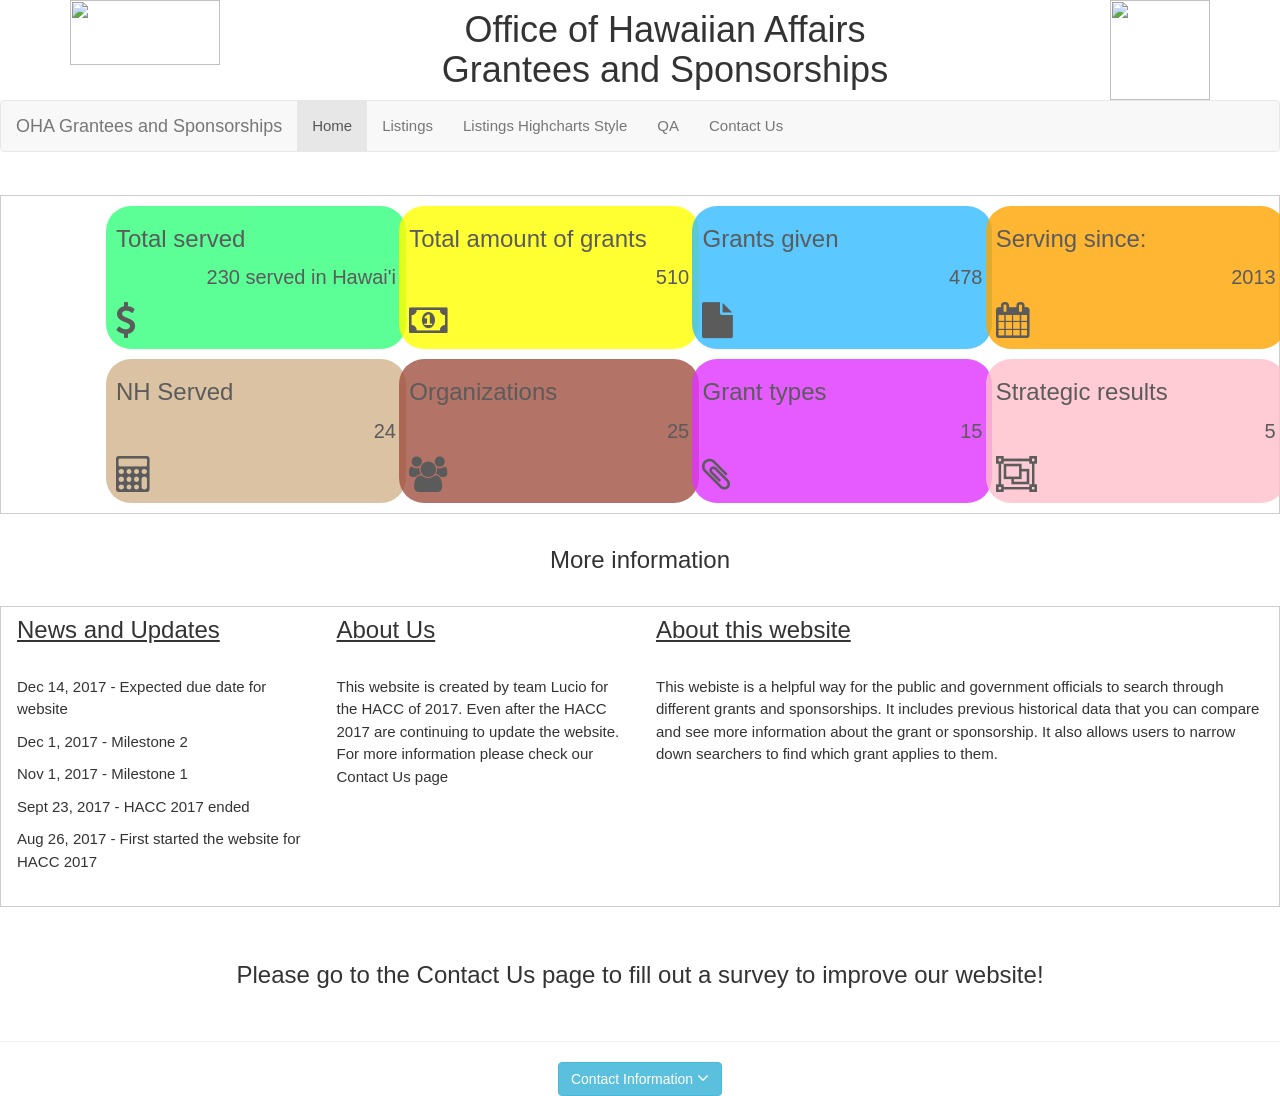
==== src/templates/index.html @ 41ac235f "Small changes to templates" ====
<!DOCTYPE html>
<html lang="en">
<head>
  <meta charset="utf-8">
  <meta http-equiv="X-UA-Compatible" content="IE=edge">
  <meta name="viewport" content="width=device-width, initial-scale=1">
  <meta name="description" content="">
  <meta name="author" content="">
  <!--link rel="shortcut icon" href="../../assets/ico/favicon.ico"-->

  <title>Office of Hawaiian Affairs Grantees and Sponsorships</title>

  <!-- Bootstrap core CSS -->
  <link rel="stylesheet" href="//netdna.bootstrapcdn.com/bootstrap/3.1.0/css/bootstrap.min.css">
  <meta name="viewport" content="width=device-width, initial-scale=1">
  <link rel="stylesheet" href="https://www.w3schools.com/w3css/4/w3.css">
  <link rel="stylesheet" href="https://cdnjs.cloudflare.com/ajax/libs/font-awesome/4.7.0/css/font-awesome.min.css">
  <!-- Custom styles for this template -->
  <link href="static/css/styles.css" rel="stylesheet">
  <!-- Angular scripts -->
  <script src="static/bower_components/jquery/dist/jquery.js"></script>
  <script src="static/bower_components/bootstrap.min.js"></script>
  <script src="static/bower_components/angular/angular.js"></script>
  <script src="static/bower_components/satellizer.min.js"></script>
  <script src="static/bower_components/angular-modal-service/dst/angular-modal-service.js"></script>
  <script src="static/bower_components/angular-sanitize.js"></script>
  <script src="static/bower_components/bootstrap-datepicker.js"></script>
  <link href="static/bower_components/datepicker.css" rel="stylesheet">
  <script src="static/bower_components/slick-carousel/slick/slick.js"></script>
  <script src="static/bower_components/angular-slick-carousel/dist/angular-slick.min.js"></script>
  <script src="static/bower_components/angular-ui-router/release/angular-ui-router.js"></script>
  <script src="static/bower_components/angularUtils-pagination/dirPagination.js"></script>
  <script src="static/bower_components/angular-animate/angular-animate.min.js"></script>
  <script src="static/bower_components/ui-bootstrap-tpls-1.3.2.min.js"></script>
  <script src="https://ajax.googleapis.com/ajax/libs/angularjs/1.6.4/angular.min.js%22%3E"></script>

</head>

<body>
  <div class="row">
    <div class="container">

      <div id="OHAimg">
        <img src="static/images/OHA.jpg" width="150" height="65" style="float: left;" />
      </div>

      <div id="HawaiiLogoimg">
        <img src="static/images/HawaiiLogo.jpg" width="100" height="100" style="float: right;" />
      </div>

      <div class ="large-title" style="text-align:center">
        <h1>
          Office of Hawaiian Affairs
          <br>
          Grantees and Sponsorships
        </h1>
      </div>
    </div>
  </div>

  <div class="navbar navbar-default" role="navigation">
    <div class="container-fluid">
      <div class="navbar-header">
        <button type="button" class="navbar-toggle" data-toggle="collapse" data-target=".navbar-collapse">
          <span class="sr-only">Toggle navigation</span>
          <span class="icon-bar"></span>
          <span class="icon-bar"></span>
          <span class="icon-bar"></span>
        </button>
        <a class="navbar-brand">OHA Grantees and Sponsorships</a>
      </div>
      <div class="collapse navbar-collapse">
        <ul class="nav navbar-nav">
          <li class="active"><a href="#">Home</a></li>
          <li><a href="listings">Listings</a></li>
          <li><a href="listingsHS">Listings Highcharts Style</a></li>
          <li><a href="qa">QA</a></li>
          <li><a href="contactus">Contact Us</a></li>
        </ul>
      </div><!--/.nav-collapse -->
    </div>
  </div>

  <br />
  <div class="w3-row w3-border" style="padding: 5px; padding-left: 100px;">
    <div class="w3-container w3-quarter" style="padding: 5px; filter: alpha(opacity=80); opacity: 0.80;">
      <div class="card card-inverse" style="background-color: #33FF7D; border-color: green; width: 20rem; padding: 10px; border-radius: 25px;">
        <div class="card-block">
          <h3 class="card-title">Total served</h3>
          <p class="card-text" style="text-align:right; font-size:20px">230 served in Hawai'i</p>
          <i class="fa fa-dollar" style="font-size:36px"></i>
        </div>
      </div>
    </div>
    <div class="w3-container w3-quarter" style="padding: 5px; filter: alpha(opacity=80); opacity: 0.80;">
      <div class="card card-inverse" style="background-color: yellow; border-color: yellow; width: 20rem; padding: 10px; border-radius: 25px;">
        <div class="card-block">
          <h3 class="card-title">Total amount of grants</h3>
          <p class="card-text" style="text-align:right; font-size:20px">510</p>
          <i class="fa fa-money" style="font-size:36px"></i>
        </div>
      </div>
    </div>
    <div class="w3-container w3-quarter" style="padding: 5px; filter: alpha(opacity=80); opacity: 0.80;">
      <div class="card card-inverse" style="background-color: #33BBFF; border-color: blue; width: 20rem; padding: 10px; border-radius: 25px;">
        <div class="card-block">
          <h3 class="card-title">Grants given</h3>
          <p class="card-text" style="text-align:right; font-size:20px">478</p>
          <i class="fa fa-file" style="font-size:36px"></i>
        </div>
      </div>
    </div>
    <div class="w3-container w3-quarter" style="padding: 5px; filter: alpha(opacity=80); opacity: 0.80;">
      <div class="card card-inverse" style="background-color: orange; border-color: orange; width: 20rem; padding: 10px; border-radius: 25px;">
        <div class="card-block">
          <h3 class="card-title">Serving since: </h3>
          <p class="card-text" style="text-align:right; font-size:20px">2013</p>
          <i class="fa fa-calendar" style="font-size:36px"></i>
        </div>
      </div>
    </div>
    <div class="w3-container w3-quarter" style="padding: 5px; filter: alpha(opacity=80); opacity: 0.80;">
      <div class="card card-inverse" style="background-color: tan; border-color: tan; width: 20rem; padding: 10px; border-radius: 25px;">
        <div class="card-block">
          <h3 class="card-title">NH Served</h3>
          <p class="card-text" style="text-align:right; font-size:20px">24</p>
          <i class="fa fa-calculator" style="font-size:36px"></i>
        </div>
      </div>
    </div>
    <div class="w3-container w3-quarter" style="padding: 5px; filter: alpha(opacity=80); opacity: 0.80;">
      <div class="card card-inverse" style="background-color: #A15141; border-color: brown; width: 20rem; padding: 10px; border-radius: 25px;">
        <div class="card-block">
          <h3 class="card-title">Organizations</h3>
          <p class="card-text" style="text-align:right; font-size:20px">25</p>
          <i class="fa fa-group" style="font-size:36px"></i>
        </div>
      </div>
    </div>
    <div class="w3-container w3-quarter" style="padding: 5px; filter: alpha(opacity=80); opacity: 0.80;">
      <div class="card card-inverse" style="background-color: #E033FF; border-color: purple; width: 20rem; padding: 10px; border-radius: 25px;">
        <div class="card-block">
          <h3 class="card-title">Grant types</h3>
          <p class="card-text" style="text-align:right; font-size:20px">15</p>
          <i class="fa fa-paperclip" style="font-size:36px"></i>
        </div>
      </div>
    </div>
    <div class="w3-container w3-quarter" style="padding: 5px; filter: alpha(opacity=80); opacity: 0.80;">
      <div class="card card-inverse" style="background-color: pink; border-color: pink; width: 20rem; padding: 10px; border-radius: 25px;">
        <div class="card-block">
          <h3 class="card-title">Strategic results</h3>
          <p class="card-text" style="text-align:right; font-size:20px">5</p>
          <i class="fa fa-object-group" style="font-size:36px"></i>
        </div>
      </div>
    </div>
  </div>

  <div class="w3-container" style="text-align:center">
    <br />
    <h3>More information</h3>
  </div>
  <br />
  <div class="w3-row w3-border">
    <div class="w3-container w3-quarter">
      <h3><u>News and Updates</u></h3>
      <br />
      <p>Dec 14, 2017 - Expected due date for website</p>
      <p>Dec 1, 2017 - Milestone 2</p>
      <p>Nov 1, 2017 - Milestone 1</p>
      <p>Sept 23, 2017 - HACC 2017 ended</p>
      <p>Aug 26, 2017 - First started the website for HACC 2017</p>
      <br />
    </div>
    <div class="w3-container w3-quarter">
      <h3><u>About Us</u></h3>
      <br />
      <p>
        This website is created by team Lucio for the HACC of 2017. Even after the HACC 2017 are continuing to update the website.
        For more information please check our <a href="https://oha-grant-listings.herokuapp.com/contactus">Contact Us page</a>
      </p>
    </div>
    <div class="w3-container w3-half">
      <h3><u>About this website</u></h3>
      <br />
      <p>
        This webiste is a helpful way for the public and government officials to
        search through different grants and sponsorships. It includes previous
        historical data that you can compare and see more information about the
        grant or sponsorship. It also allows users to narrow down searchers to find
        which grant applies to them.
      </p>
    </div>
  </div>

</br>
<br />
<div style="text-align:center">
  <h3>Please go to the <a href="http://127.0.0.1:5000/contactus">Contact Us</a>
    page to fill out a survey to improve our website!</h3>
  </div>
</br>

<footer>
  <div style="text-align:center" class="footer">
    <hr>
    <button type="button" class="btn btn-info" data-toggle="collapse" data-target="#demo">Contact Information <i class="fa fa-angle-down" style="font-size:18px"></i></button>
    <div id="demo" class="collapse">
      <br />
      <p><a href="https://github.com/ohagrantwebsite/ohagrantwebsite">Team Lucio</a></p>
      <p>Department of Information and Computer Sciences</p>
      <p>University of Hawaii</p>
      <p>Honolulu, HI 96822</p>
    </div>
  </div>
</footer>

<!-- Bootstrap core JavaScript
================================================== -->
<!-- Placed at the end of the document so the pages load faster -->
<script src="https://code.jquery.com/jquery-1.11.0.min.js"></script>
<script src="//netdna.bootstrapcdn.com/bootstrap/3.1.0/js/bootstrap.min.js"></script>
<script src="http://code.jquery.com/jquery-migrate-1.2.1.min.js"></script>
<script src="static/bower_components/slick-carousel/slick/slick.min.js"></script>
<!--
<script src="https://ajax.googleapis.com/ajax/libs/angularjs/1.2.10/angular.min.js"></script>
<script src="static/js/angularapp.js"></script>
-->
</div>
<script type="text/javascript">
$(document).ready(function(){
  $('.your-class').slick({
    arrows: true,
    dots: true,
    autoplay: true
  });
});
</script>

</body>

</html>
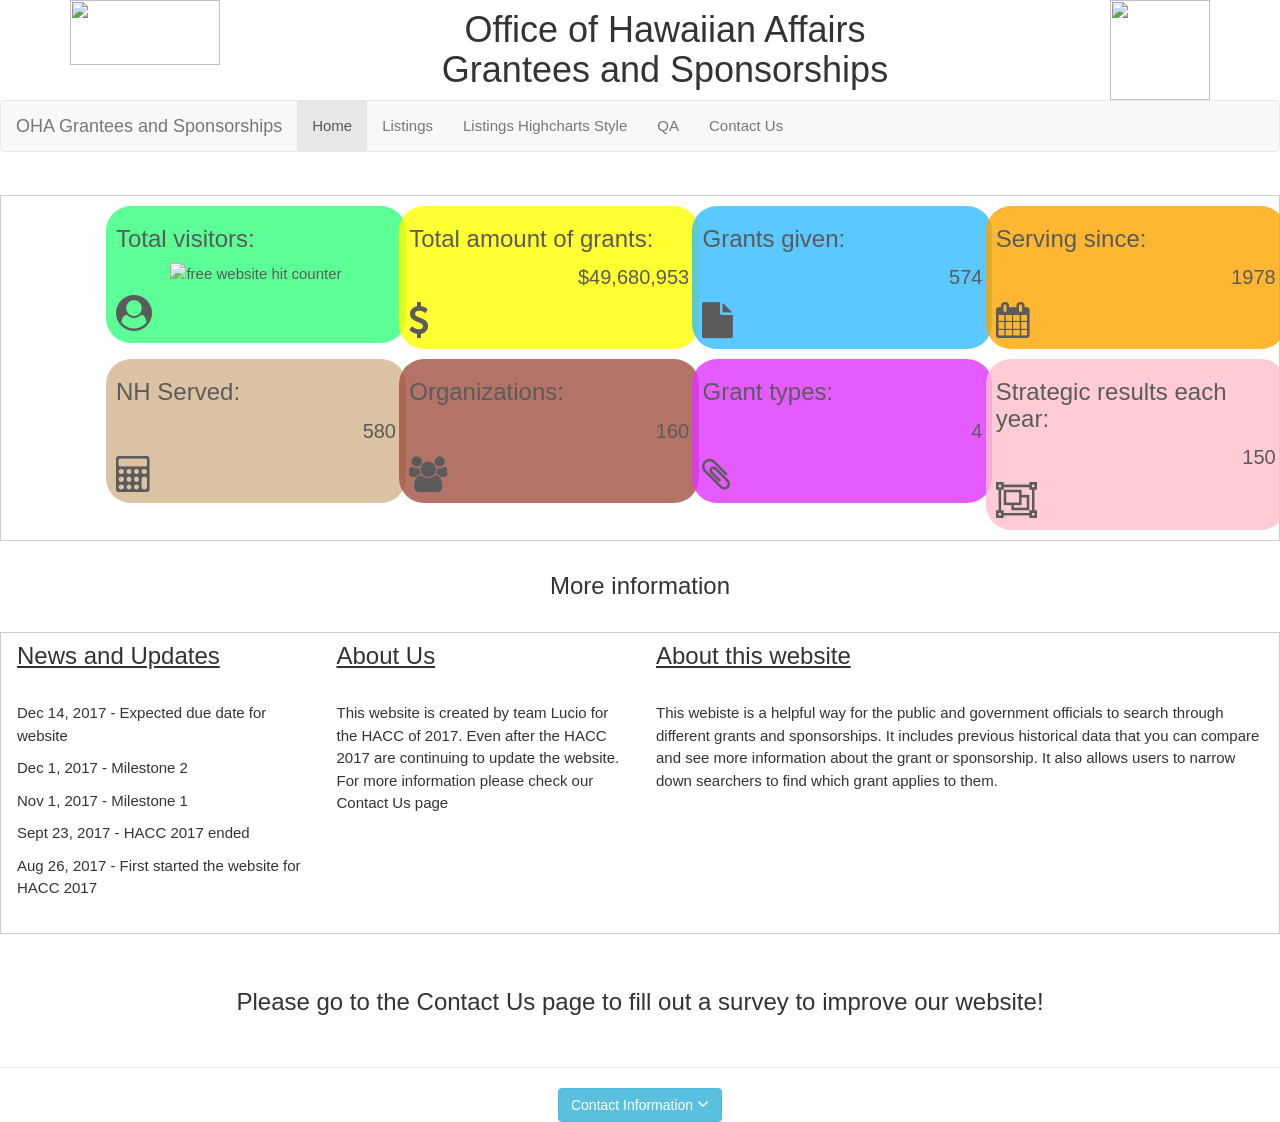
==== commit dfab2a87: "made cards dynamic" ====
--- a/src/templates/index.html
+++ b/src/templates/index.html
@@ -86,26 +86,27 @@
     <div class="w3-container w3-quarter" style="padding: 5px; filter: alpha(opacity=80); opacity: 0.80;">
       <div class="card card-inverse" style="background-color: #33FF7D; border-color: green; width: 20rem; padding: 10px; border-radius: 25px;">
         <div class="card-block">
-          <h3 class="card-title">Total served</h3>
-          <p class="card-text" style="text-align:right; font-size:20px">230 served in Hawai'i</p>
+          <h3 class="card-title">Total visitors:</h3>
+          <p class="card-text" style="text-align:right; font-size:20px"><div align='center'><a href='http://www.free-website-hit-counter.com'>
+            <img src='http://www.free-website-hit-counter.com/c.php?d=4&id=108141&s=1' border='0' title='free website hit counter'></a><br / ></div></p>
+          <i class="fa fa-user-circle" style="font-size:36px"></i>
+        </div>
+      </div>
+    </div>
+    <div class="w3-container w3-quarter" style="padding: 5px; filter: alpha(opacity=80); opacity: 0.80;">
+      <div class="card card-inverse" style="background-color: yellow; border-color: yellow; width: 20rem; padding: 10px; border-radius: 25px;">
+        <div class="card-block">
+          <h3 class="card-title">Total amount of grants:</h3>
+          <p class="card-text" style="text-align:right; font-size:20px">$49,680,953</p>
           <i class="fa fa-dollar" style="font-size:36px"></i>
         </div>
       </div>
     </div>
     <div class="w3-container w3-quarter" style="padding: 5px; filter: alpha(opacity=80); opacity: 0.80;">
-      <div class="card card-inverse" style="background-color: yellow; border-color: yellow; width: 20rem; padding: 10px; border-radius: 25px;">
-        <div class="card-block">
-          <h3 class="card-title">Total amount of grants</h3>
-          <p class="card-text" style="text-align:right; font-size:20px">510</p>
-          <i class="fa fa-money" style="font-size:36px"></i>
-        </div>
-      </div>
-    </div>
-    <div class="w3-container w3-quarter" style="padding: 5px; filter: alpha(opacity=80); opacity: 0.80;">
       <div class="card card-inverse" style="background-color: #33BBFF; border-color: blue; width: 20rem; padding: 10px; border-radius: 25px;">
         <div class="card-block">
-          <h3 class="card-title">Grants given</h3>
-          <p class="card-text" style="text-align:right; font-size:20px">478</p>
+          <h3 class="card-title">Grants given:</h3>
+          <p class="card-text" style="text-align:right; font-size:20px">574</p>
           <i class="fa fa-file" style="font-size:36px"></i>
         </div>
       </div>
@@ -113,8 +114,8 @@
     <div class="w3-container w3-quarter" style="padding: 5px; filter: alpha(opacity=80); opacity: 0.80;">
       <div class="card card-inverse" style="background-color: orange; border-color: orange; width: 20rem; padding: 10px; border-radius: 25px;">
         <div class="card-block">
-          <h3 class="card-title">Serving since: </h3>
-          <p class="card-text" style="text-align:right; font-size:20px">2013</p>
+          <h3 class="card-title">Serving since:</h3>
+          <p class="card-text" style="text-align:right; font-size:20px">1978</p>
           <i class="fa fa-calendar" style="font-size:36px"></i>
         </div>
       </div>
@@ -122,8 +123,8 @@
     <div class="w3-container w3-quarter" style="padding: 5px; filter: alpha(opacity=80); opacity: 0.80;">
       <div class="card card-inverse" style="background-color: tan; border-color: tan; width: 20rem; padding: 10px; border-radius: 25px;">
         <div class="card-block">
-          <h3 class="card-title">NH Served</h3>
-          <p class="card-text" style="text-align:right; font-size:20px">24</p>
+          <h3 class="card-title">NH Served:</h3>
+          <p class="card-text" style="text-align:right; font-size:20px">580</p>
           <i class="fa fa-calculator" style="font-size:36px"></i>
         </div>
       </div>
@@ -131,8 +132,8 @@
     <div class="w3-container w3-quarter" style="padding: 5px; filter: alpha(opacity=80); opacity: 0.80;">
       <div class="card card-inverse" style="background-color: #A15141; border-color: brown; width: 20rem; padding: 10px; border-radius: 25px;">
         <div class="card-block">
-          <h3 class="card-title">Organizations</h3>
-          <p class="card-text" style="text-align:right; font-size:20px">25</p>
+          <h3 class="card-title">Organizations:</h3>
+          <p class="card-text" style="text-align:right; font-size:20px">160</p>
           <i class="fa fa-group" style="font-size:36px"></i>
         </div>
       </div>
@@ -140,8 +141,8 @@
     <div class="w3-container w3-quarter" style="padding: 5px; filter: alpha(opacity=80); opacity: 0.80;">
       <div class="card card-inverse" style="background-color: #E033FF; border-color: purple; width: 20rem; padding: 10px; border-radius: 25px;">
         <div class="card-block">
-          <h3 class="card-title">Grant types</h3>
-          <p class="card-text" style="text-align:right; font-size:20px">15</p>
+          <h3 class="card-title">Grant types:</h3>
+          <p class="card-text" style="text-align:right; font-size:20px">4</p>
           <i class="fa fa-paperclip" style="font-size:36px"></i>
         </div>
       </div>
@@ -149,8 +150,8 @@
     <div class="w3-container w3-quarter" style="padding: 5px; filter: alpha(opacity=80); opacity: 0.80;">
       <div class="card card-inverse" style="background-color: pink; border-color: pink; width: 20rem; padding: 10px; border-radius: 25px;">
         <div class="card-block">
-          <h3 class="card-title">Strategic results</h3>
-          <p class="card-text" style="text-align:right; font-size:20px">5</p>
+          <h3 class="card-title">Strategic results each year:</h3>
+          <p class="card-text" style="text-align:right; font-size:20px">150</p>
           <i class="fa fa-object-group" style="font-size:36px"></i>
         </div>
       </div>
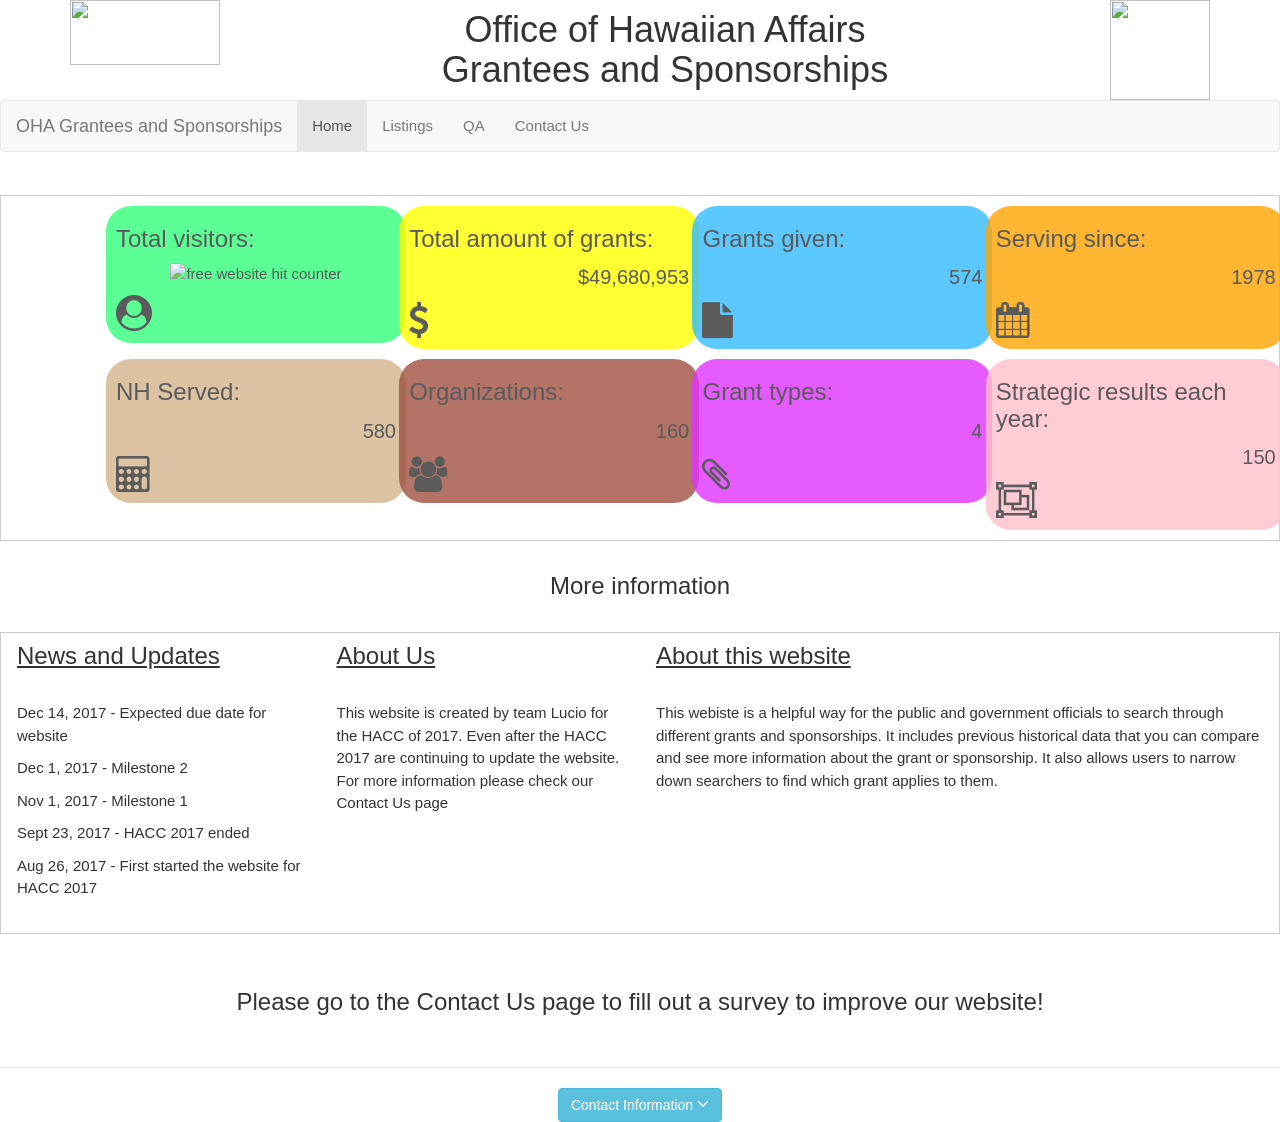
==== commit 84ac090a: "listingsHS gone" ====
--- a/src/templates/index.html
+++ b/src/templates/index.html
@@ -73,7 +73,6 @@
         <ul class="nav navbar-nav">
           <li class="active"><a href="#">Home</a></li>
           <li><a href="listings">Listings</a></li>
-          <li><a href="listingsHS">Listings Highcharts Style</a></li>
           <li><a href="qa">QA</a></li>
           <li><a href="contactus">Contact Us</a></li>
         </ul>
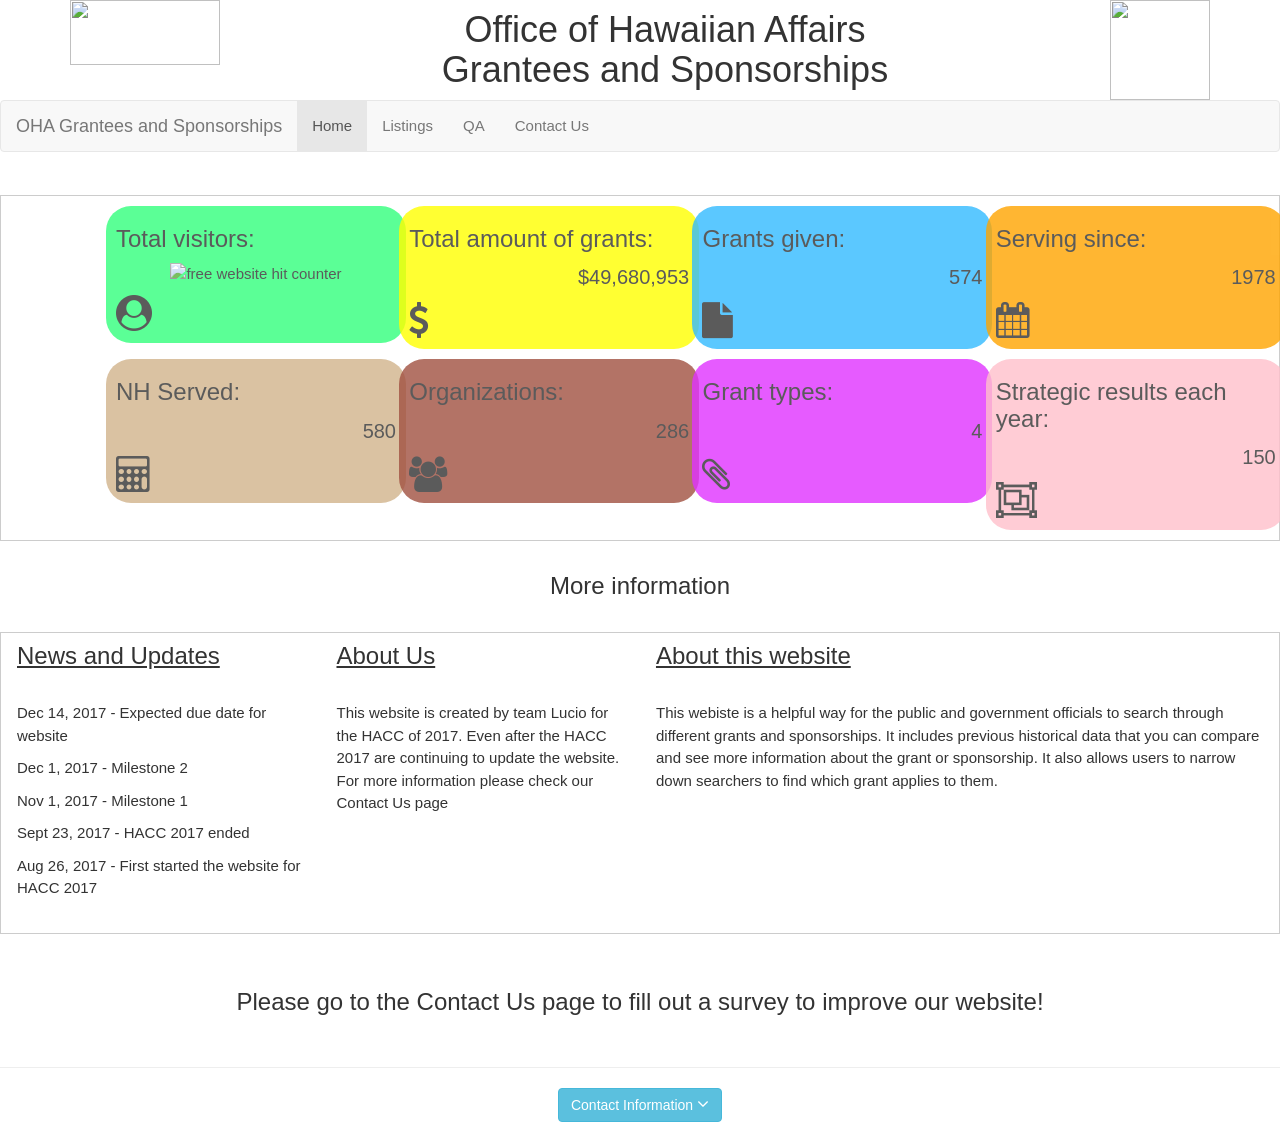
==== commit 8e710639: "changes" ====
--- a/src/templates/index.html
+++ b/src/templates/index.html
@@ -132,7 +132,7 @@
       <div class="card card-inverse" style="background-color: #A15141; border-color: brown; width: 20rem; padding: 10px; border-radius: 25px;">
         <div class="card-block">
           <h3 class="card-title">Organizations:</h3>
-          <p class="card-text" style="text-align:right; font-size:20px">160</p>
+          <p class="card-text" style="text-align:right; font-size:20px">286</p>
           <i class="fa fa-group" style="font-size:36px"></i>
         </div>
       </div>
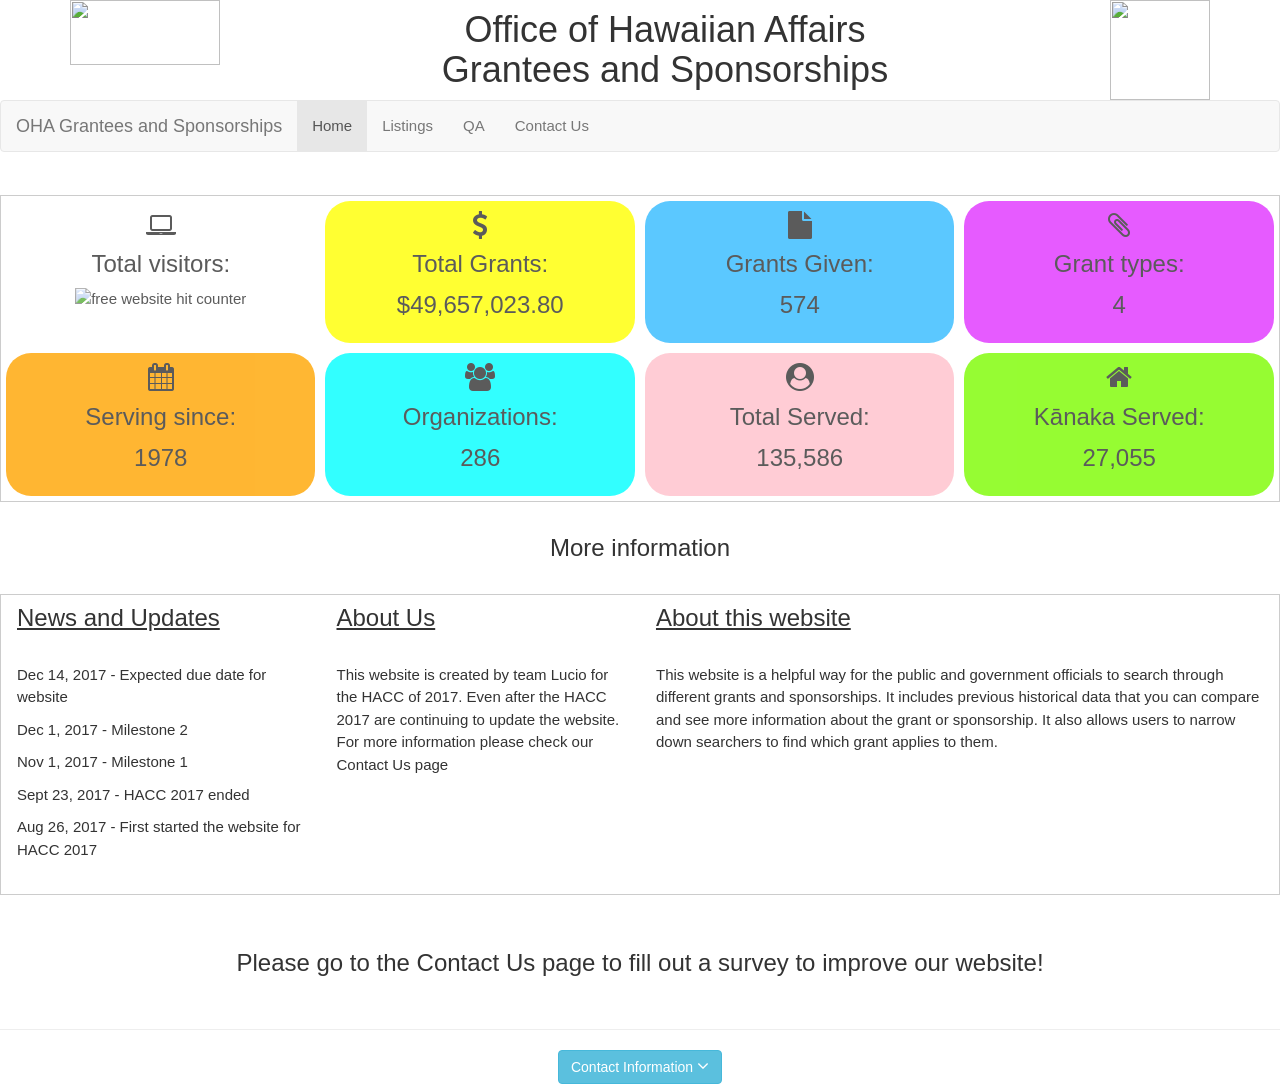
==== commit ebb2f15e: "card changes" ====
--- a/src/templates/index.html
+++ b/src/templates/index.html
@@ -81,77 +81,77 @@
   </div>
 
   <br />
-  <div class="w3-row w3-border" style="padding: 5px; padding-left: 100px;">
-    <div class="w3-container w3-quarter" style="padding: 5px; filter: alpha(opacity=80); opacity: 0.80;">
-      <div class="card card-inverse" style="background-color: #33FF7D; border-color: green; width: 20rem; padding: 10px; border-radius: 25px;">
-        <div class="card-block">
+  <div class="w3-row w3-border">
+    <div class="w3-container w3-quarter" style="padding: 5px; filter: alpha(opacity=80); opacity: 0.80;">
+      <div class="card card-inverse text-center" style="background-color: white; border-color: white; padding: 10px; border-radius: 25px;">
+        <div class="card-block">
+          <i class="fa fa-laptop" style="font-size:28px"></i>
           <h3 class="card-title">Total visitors:</h3>
-          <p class="card-text" style="text-align:right; font-size:20px"><div align='center'><a href='http://www.free-website-hit-counter.com'>
-            <img src='http://www.free-website-hit-counter.com/c.php?d=4&id=108141&s=1' border='0' title='free website hit counter'></a><br / ></div></p>
-          <i class="fa fa-user-circle" style="font-size:36px"></i>
-        </div>
-      </div>
-    </div>
-    <div class="w3-container w3-quarter" style="padding: 5px; filter: alpha(opacity=80); opacity: 0.80;">
-      <div class="card card-inverse" style="background-color: yellow; border-color: yellow; width: 20rem; padding: 10px; border-radius: 25px;">
-        <div class="card-block">
-          <h3 class="card-title">Total amount of grants:</h3>
-          <p class="card-text" style="text-align:right; font-size:20px">$49,680,953</p>
-          <i class="fa fa-dollar" style="font-size:36px"></i>
-        </div>
-      </div>
-    </div>
-    <div class="w3-container w3-quarter" style="padding: 5px; filter: alpha(opacity=80); opacity: 0.80;">
-      <div class="card card-inverse" style="background-color: #33BBFF; border-color: blue; width: 20rem; padding: 10px; border-radius: 25px;">
-        <div class="card-block">
-          <h3 class="card-title">Grants given:</h3>
-          <p class="card-text" style="text-align:right; font-size:20px">574</p>
-          <i class="fa fa-file" style="font-size:36px"></i>
-        </div>
-      </div>
-    </div>
-    <div class="w3-container w3-quarter" style="padding: 5px; filter: alpha(opacity=80); opacity: 0.80;">
-      <div class="card card-inverse" style="background-color: orange; border-color: orange; width: 20rem; padding: 10px; border-radius: 25px;">
-        <div class="card-block">
+          <p class="card-text" style="text-align:center; font-size:24px"><div align='center'><a href='http://www.free-website-hit-counter.com'>
+            <img src='http://www.free-website-hit-counter.com/c.php?d=4&id=108141&s=1' border='2' title='free website hit counter'></a><br / ></div></p>
+        </div>
+      </div>
+    </div>
+    <div class="w3-container w3-quarter" style="padding: 5px; filter: alpha(opacity=80); opacity: 0.80;">
+      <div class="card card-inverse text-center" style="background-color: yellow; border-color: yellow; padding: 10px; border-radius: 25px;">
+        <div class="card-block">
+          <i class="fa fa-dollar" style="font-size:28px"></i>
+          <h3 class="card-title">Total Grants:</h3>
+          <p class="card-text" style="text-align:center; font-size:24px">$49,657,023.80</p>
+        </div>
+      </div>
+    </div>
+    <div class="w3-container w3-quarter" style="padding: 5px; filter: alpha(opacity=80); opacity: 0.80;">
+      <div class="card card-inverse text-center" style="background-color: #33BBFF; border-color: blue; padding: 10px; border-radius: 25px;">
+        <div class="card-block">
+          <i class="fa fa-file" style="font-size:28px"></i>
+          <h3 class="card-title">Grants Given:</h3>
+          <p class="card-text" style="text-align:center; font-size:24px">574</p>
+        </div>
+      </div>
+    </div>
+    <div class="w3-container w3-quarter" style="padding: 5px; filter: alpha(opacity=80); opacity: 0.80;">
+      <div class="card card-inverse text-center" style="background-color: #E033FF; border-color: purple; padding: 10px; border-radius: 25px;">
+        <div class="card-block">
+          <i class="fa fa-paperclip" style="font-size:28px"></i>
+          <h3 class="card-title">Grant types:</h3>
+          <p class="card-text" style="text-align:center; font-size:24px">4</p>
+        </div>
+      </div>
+    </div>
+    <div class="w3-container w3-quarter" style="padding: 5px; filter: alpha(opacity=80); opacity: 0.80;">
+      <div class="card card-inverse text-center" style="background-color: orange; border-color: orange; padding: 10px; border-radius: 25px;">
+        <div class="card-block">
+          <i class="fa fa-calendar" style="font-size:28px"></i>
           <h3 class="card-title">Serving since:</h3>
-          <p class="card-text" style="text-align:right; font-size:20px">1978</p>
-          <i class="fa fa-calendar" style="font-size:36px"></i>
-        </div>
-      </div>
-    </div>
-    <div class="w3-container w3-quarter" style="padding: 5px; filter: alpha(opacity=80); opacity: 0.80;">
-      <div class="card card-inverse" style="background-color: tan; border-color: tan; width: 20rem; padding: 10px; border-radius: 25px;">
-        <div class="card-block">
-          <h3 class="card-title">NH Served:</h3>
-          <p class="card-text" style="text-align:right; font-size:20px">580</p>
-          <i class="fa fa-calculator" style="font-size:36px"></i>
-        </div>
-      </div>
-    </div>
-    <div class="w3-container w3-quarter" style="padding: 5px; filter: alpha(opacity=80); opacity: 0.80;">
-      <div class="card card-inverse" style="background-color: #A15141; border-color: brown; width: 20rem; padding: 10px; border-radius: 25px;">
-        <div class="card-block">
+          <p class="card-text" style="text-align:center; font-size:24px">1978</p>
+        </div>
+      </div>
+    </div>
+    <div class="w3-container w3-quarter" style="padding: 5px; filter: alpha(opacity=80); opacity: 0.80;">
+      <div class="card card-inverse text-center" style="background-color: #00FFFF; border-color: #00FFFF; padding: 10px; border-radius: 25px;">
+        <div class="card-block">
+          <i class="fa fa-group" style="font-size:28px"></i>
           <h3 class="card-title">Organizations:</h3>
-          <p class="card-text" style="text-align:right; font-size:20px">286</p>
-          <i class="fa fa-group" style="font-size:36px"></i>
-        </div>
-      </div>
-    </div>
-    <div class="w3-container w3-quarter" style="padding: 5px; filter: alpha(opacity=80); opacity: 0.80;">
-      <div class="card card-inverse" style="background-color: #E033FF; border-color: purple; width: 20rem; padding: 10px; border-radius: 25px;">
-        <div class="card-block">
-          <h3 class="card-title">Grant types:</h3>
-          <p class="card-text" style="text-align:right; font-size:20px">4</p>
-          <i class="fa fa-paperclip" style="font-size:36px"></i>
-        </div>
-      </div>
-    </div>
-    <div class="w3-container w3-quarter" style="padding: 5px; filter: alpha(opacity=80); opacity: 0.80;">
-      <div class="card card-inverse" style="background-color: pink; border-color: pink; width: 20rem; padding: 10px; border-radius: 25px;">
-        <div class="card-block">
-          <h3 class="card-title">Strategic results each year:</h3>
-          <p class="card-text" style="text-align:right; font-size:20px">150</p>
-          <i class="fa fa-object-group" style="font-size:36px"></i>
+          <p class="card-text" style="text-align:center; font-size:24px">286</p>
+        </div>
+      </div>
+    </div>
+    <div class="w3-container w3-quarter" style="padding: 5px; filter: alpha(opacity=80); opacity: 0.80;">
+      <div class="card card-inverse text-center" style="background-color: pink; border-color: pink; padding: 10px; border-radius: 25px;">
+        <div class="card-block">
+          <i class="fa fa-user-circle" style="font-size:28px"></i>
+          <h3 class="card-title">Total Served:</h3>
+          <p class="card-text" style="text-align:center; font-size:24px">135,586</p>
+        </div>
+      </div>
+    </div>
+    <div class="w3-container w3-quarter" style="padding: 5px; filter: alpha(opacity=80); opacity: 0.80;">
+      <div class="card card-inverse text-center" style="background-color: #7CFC00; border-color: tan; padding: 10px; border-radius: 25px;">
+        <div class="card-block">
+          <i class="fa fa-home" style="font-size:28px"></i>
+          <h3 class="card-title">Kānaka Served:</h3>
+          <p class="card-text" style="text-align:center; font-size:24px">27,055</p>
         </div>
       </div>
     </div>
@@ -185,7 +185,7 @@
       <h3><u>About this website</u></h3>
       <br />
       <p>
-        This webiste is a helpful way for the public and government officials to
+        This website is a helpful way for the public and government officials to
         search through different grants and sponsorships. It includes previous
         historical data that you can compare and see more information about the
         grant or sponsorship. It also allows users to narrow down searchers to find
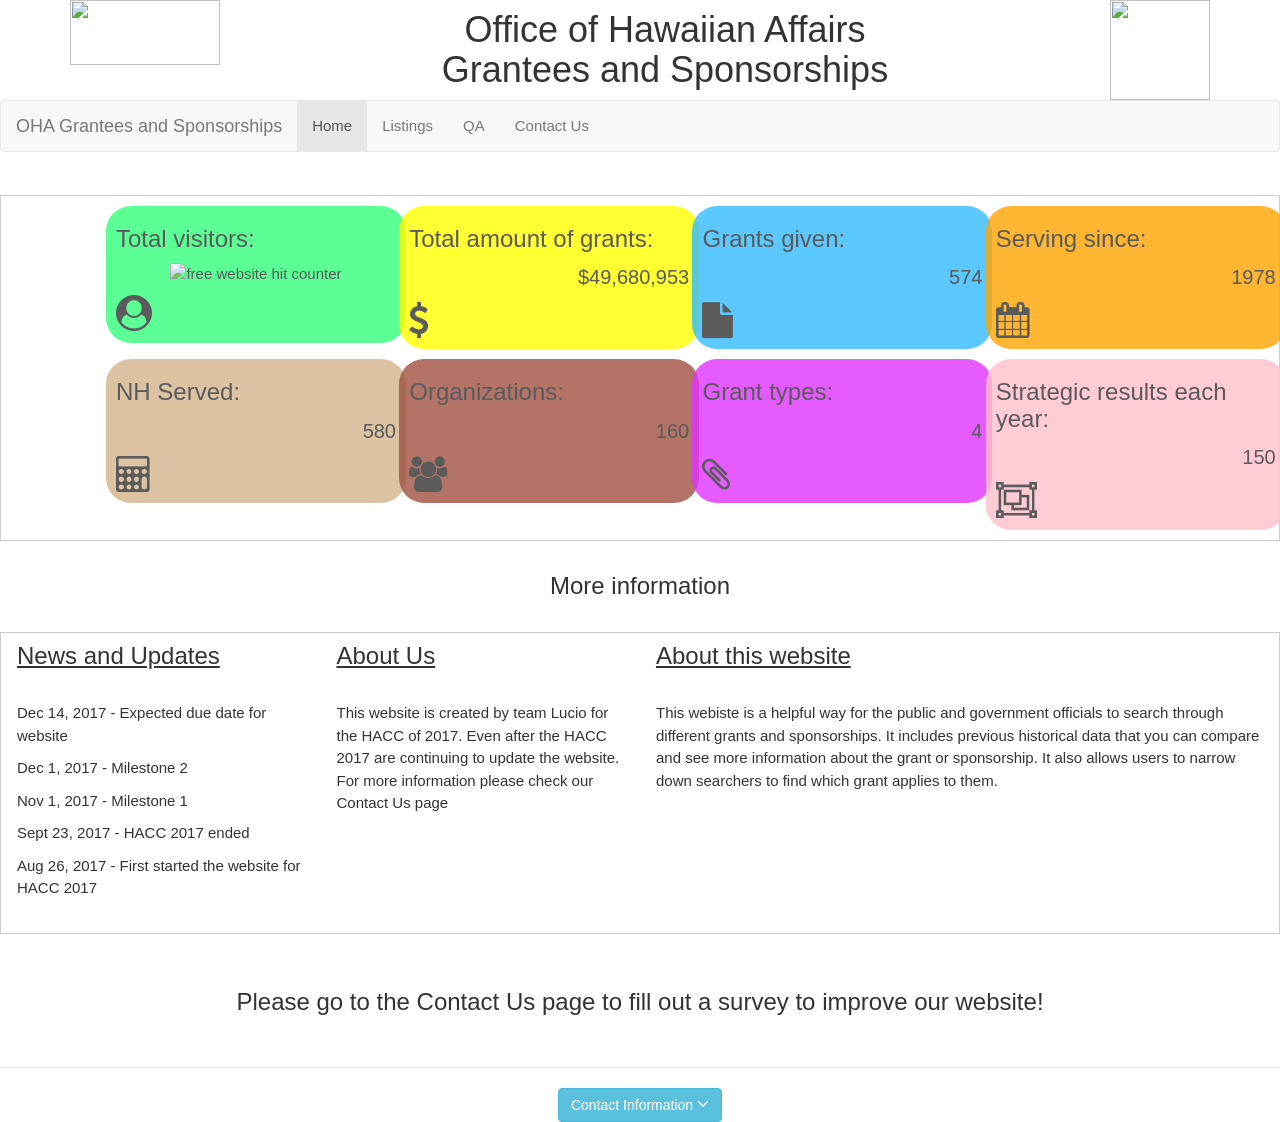
==== commit 2bd34df0: "Removed ListingsHS and all links to it" ====
--- a/src/templates/index.html
+++ b/src/templates/index.html
@@ -81,77 +81,77 @@
   </div>
 
   <br />
-  <div class="w3-row w3-border">
-    <div class="w3-container w3-quarter" style="padding: 5px; filter: alpha(opacity=80); opacity: 0.80;">
-      <div class="card card-inverse text-center" style="background-color: white; border-color: white; padding: 10px; border-radius: 25px;">
-        <div class="card-block">
-          <i class="fa fa-laptop" style="font-size:28px"></i>
+  <div class="w3-row w3-border" style="padding: 5px; padding-left: 100px;">
+    <div class="w3-container w3-quarter" style="padding: 5px; filter: alpha(opacity=80); opacity: 0.80;">
+      <div class="card card-inverse" style="background-color: #33FF7D; border-color: green; width: 20rem; padding: 10px; border-radius: 25px;">
+        <div class="card-block">
           <h3 class="card-title">Total visitors:</h3>
-          <p class="card-text" style="text-align:center; font-size:24px"><div align='center'><a href='http://www.free-website-hit-counter.com'>
-            <img src='http://www.free-website-hit-counter.com/c.php?d=4&id=108141&s=1' border='2' title='free website hit counter'></a><br / ></div></p>
-        </div>
-      </div>
-    </div>
-    <div class="w3-container w3-quarter" style="padding: 5px; filter: alpha(opacity=80); opacity: 0.80;">
-      <div class="card card-inverse text-center" style="background-color: yellow; border-color: yellow; padding: 10px; border-radius: 25px;">
-        <div class="card-block">
-          <i class="fa fa-dollar" style="font-size:28px"></i>
-          <h3 class="card-title">Total Grants:</h3>
-          <p class="card-text" style="text-align:center; font-size:24px">$49,657,023.80</p>
-        </div>
-      </div>
-    </div>
-    <div class="w3-container w3-quarter" style="padding: 5px; filter: alpha(opacity=80); opacity: 0.80;">
-      <div class="card card-inverse text-center" style="background-color: #33BBFF; border-color: blue; padding: 10px; border-radius: 25px;">
-        <div class="card-block">
-          <i class="fa fa-file" style="font-size:28px"></i>
-          <h3 class="card-title">Grants Given:</h3>
-          <p class="card-text" style="text-align:center; font-size:24px">574</p>
-        </div>
-      </div>
-    </div>
-    <div class="w3-container w3-quarter" style="padding: 5px; filter: alpha(opacity=80); opacity: 0.80;">
-      <div class="card card-inverse text-center" style="background-color: #E033FF; border-color: purple; padding: 10px; border-radius: 25px;">
-        <div class="card-block">
-          <i class="fa fa-paperclip" style="font-size:28px"></i>
+          <p class="card-text" style="text-align:right; font-size:20px"><div align='center'><a href='http://www.free-website-hit-counter.com'>
+            <img src='http://www.free-website-hit-counter.com/c.php?d=4&id=108141&s=1' border='0' title='free website hit counter'></a><br / ></div></p>
+          <i class="fa fa-user-circle" style="font-size:36px"></i>
+        </div>
+      </div>
+    </div>
+    <div class="w3-container w3-quarter" style="padding: 5px; filter: alpha(opacity=80); opacity: 0.80;">
+      <div class="card card-inverse" style="background-color: yellow; border-color: yellow; width: 20rem; padding: 10px; border-radius: 25px;">
+        <div class="card-block">
+          <h3 class="card-title">Total amount of grants:</h3>
+          <p class="card-text" style="text-align:right; font-size:20px">$49,680,953</p>
+          <i class="fa fa-dollar" style="font-size:36px"></i>
+        </div>
+      </div>
+    </div>
+    <div class="w3-container w3-quarter" style="padding: 5px; filter: alpha(opacity=80); opacity: 0.80;">
+      <div class="card card-inverse" style="background-color: #33BBFF; border-color: blue; width: 20rem; padding: 10px; border-radius: 25px;">
+        <div class="card-block">
+          <h3 class="card-title">Grants given:</h3>
+          <p class="card-text" style="text-align:right; font-size:20px">574</p>
+          <i class="fa fa-file" style="font-size:36px"></i>
+        </div>
+      </div>
+    </div>
+    <div class="w3-container w3-quarter" style="padding: 5px; filter: alpha(opacity=80); opacity: 0.80;">
+      <div class="card card-inverse" style="background-color: orange; border-color: orange; width: 20rem; padding: 10px; border-radius: 25px;">
+        <div class="card-block">
+          <h3 class="card-title">Serving since:</h3>
+          <p class="card-text" style="text-align:right; font-size:20px">1978</p>
+          <i class="fa fa-calendar" style="font-size:36px"></i>
+        </div>
+      </div>
+    </div>
+    <div class="w3-container w3-quarter" style="padding: 5px; filter: alpha(opacity=80); opacity: 0.80;">
+      <div class="card card-inverse" style="background-color: tan; border-color: tan; width: 20rem; padding: 10px; border-radius: 25px;">
+        <div class="card-block">
+          <h3 class="card-title">NH Served:</h3>
+          <p class="card-text" style="text-align:right; font-size:20px">580</p>
+          <i class="fa fa-calculator" style="font-size:36px"></i>
+        </div>
+      </div>
+    </div>
+    <div class="w3-container w3-quarter" style="padding: 5px; filter: alpha(opacity=80); opacity: 0.80;">
+      <div class="card card-inverse" style="background-color: #A15141; border-color: brown; width: 20rem; padding: 10px; border-radius: 25px;">
+        <div class="card-block">
+          <h3 class="card-title">Organizations:</h3>
+          <p class="card-text" style="text-align:right; font-size:20px">160</p>
+          <i class="fa fa-group" style="font-size:36px"></i>
+        </div>
+      </div>
+    </div>
+    <div class="w3-container w3-quarter" style="padding: 5px; filter: alpha(opacity=80); opacity: 0.80;">
+      <div class="card card-inverse" style="background-color: #E033FF; border-color: purple; width: 20rem; padding: 10px; border-radius: 25px;">
+        <div class="card-block">
           <h3 class="card-title">Grant types:</h3>
-          <p class="card-text" style="text-align:center; font-size:24px">4</p>
-        </div>
-      </div>
-    </div>
-    <div class="w3-container w3-quarter" style="padding: 5px; filter: alpha(opacity=80); opacity: 0.80;">
-      <div class="card card-inverse text-center" style="background-color: orange; border-color: orange; padding: 10px; border-radius: 25px;">
-        <div class="card-block">
-          <i class="fa fa-calendar" style="font-size:28px"></i>
-          <h3 class="card-title">Serving since:</h3>
-          <p class="card-text" style="text-align:center; font-size:24px">1978</p>
-        </div>
-      </div>
-    </div>
-    <div class="w3-container w3-quarter" style="padding: 5px; filter: alpha(opacity=80); opacity: 0.80;">
-      <div class="card card-inverse text-center" style="background-color: #00FFFF; border-color: #00FFFF; padding: 10px; border-radius: 25px;">
-        <div class="card-block">
-          <i class="fa fa-group" style="font-size:28px"></i>
-          <h3 class="card-title">Organizations:</h3>
-          <p class="card-text" style="text-align:center; font-size:24px">286</p>
-        </div>
-      </div>
-    </div>
-    <div class="w3-container w3-quarter" style="padding: 5px; filter: alpha(opacity=80); opacity: 0.80;">
-      <div class="card card-inverse text-center" style="background-color: pink; border-color: pink; padding: 10px; border-radius: 25px;">
-        <div class="card-block">
-          <i class="fa fa-user-circle" style="font-size:28px"></i>
-          <h3 class="card-title">Total Served:</h3>
-          <p class="card-text" style="text-align:center; font-size:24px">135,586</p>
-        </div>
-      </div>
-    </div>
-    <div class="w3-container w3-quarter" style="padding: 5px; filter: alpha(opacity=80); opacity: 0.80;">
-      <div class="card card-inverse text-center" style="background-color: #7CFC00; border-color: tan; padding: 10px; border-radius: 25px;">
-        <div class="card-block">
-          <i class="fa fa-home" style="font-size:28px"></i>
-          <h3 class="card-title">Kānaka Served:</h3>
-          <p class="card-text" style="text-align:center; font-size:24px">27,055</p>
+          <p class="card-text" style="text-align:right; font-size:20px">4</p>
+          <i class="fa fa-paperclip" style="font-size:36px"></i>
+        </div>
+      </div>
+    </div>
+    <div class="w3-container w3-quarter" style="padding: 5px; filter: alpha(opacity=80); opacity: 0.80;">
+      <div class="card card-inverse" style="background-color: pink; border-color: pink; width: 20rem; padding: 10px; border-radius: 25px;">
+        <div class="card-block">
+          <h3 class="card-title">Strategic results each year:</h3>
+          <p class="card-text" style="text-align:right; font-size:20px">150</p>
+          <i class="fa fa-object-group" style="font-size:36px"></i>
         </div>
       </div>
     </div>
@@ -185,7 +185,7 @@
       <h3><u>About this website</u></h3>
       <br />
       <p>
-        This website is a helpful way for the public and government officials to
+        This webiste is a helpful way for the public and government officials to
         search through different grants and sponsorships. It includes previous
         historical data that you can compare and see more information about the
         grant or sponsorship. It also allows users to narrow down searchers to find
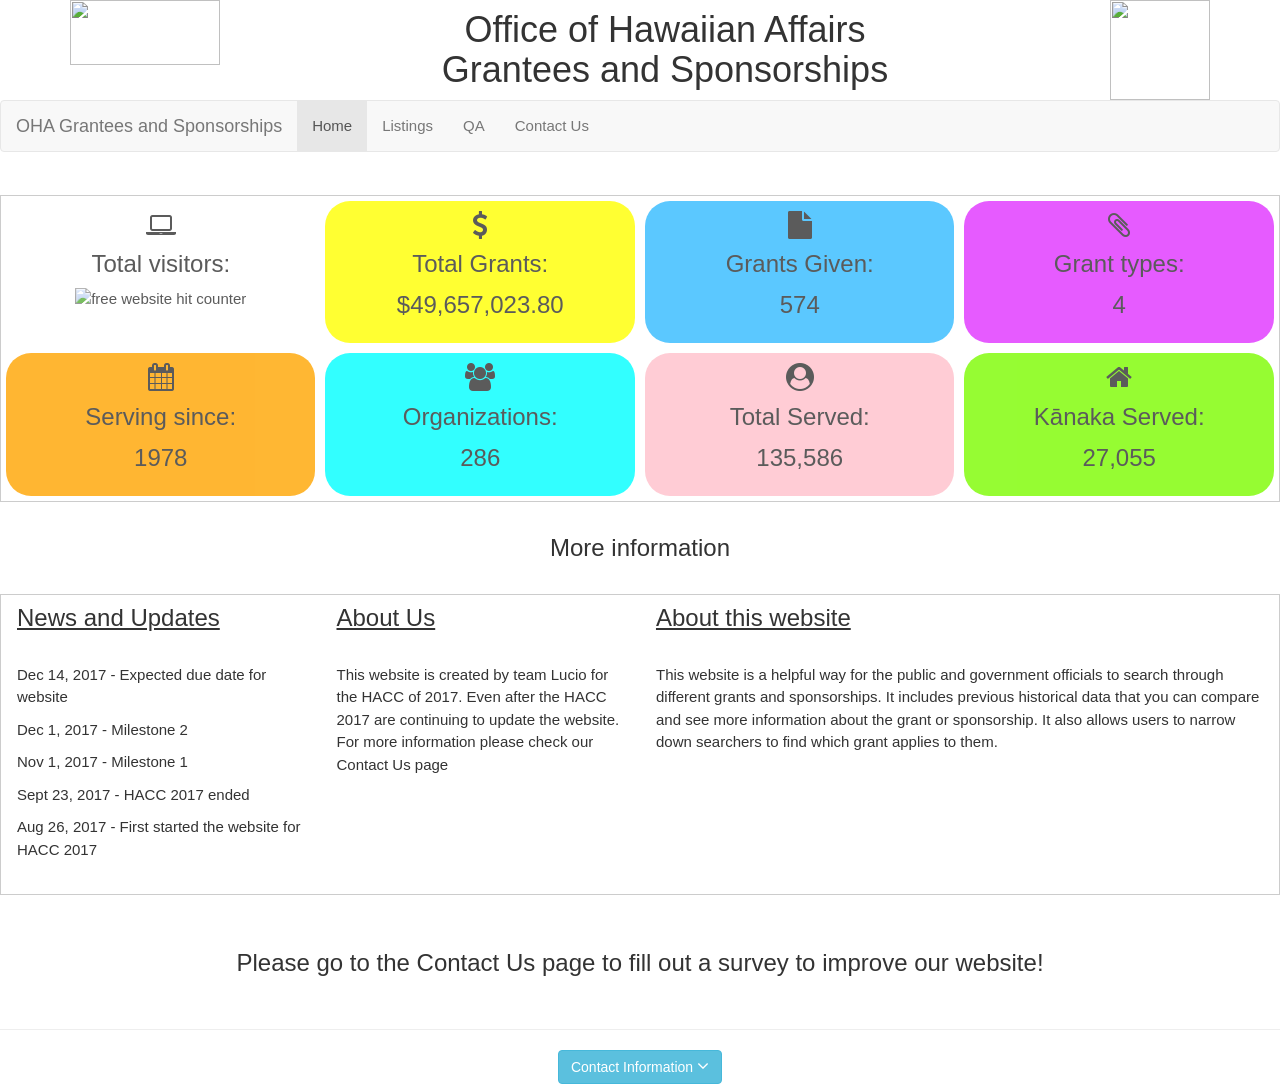
==== commit 043bb2d4: "Merge branch 'index'" ====
--- a/src/templates/index.html
+++ b/src/templates/index.html
@@ -81,77 +81,77 @@
   </div>
 
   <br />
-  <div class="w3-row w3-border" style="padding: 5px; padding-left: 100px;">
-    <div class="w3-container w3-quarter" style="padding: 5px; filter: alpha(opacity=80); opacity: 0.80;">
-      <div class="card card-inverse" style="background-color: #33FF7D; border-color: green; width: 20rem; padding: 10px; border-radius: 25px;">
-        <div class="card-block">
+  <div class="w3-row w3-border">
+    <div class="w3-container w3-quarter" style="padding: 5px; filter: alpha(opacity=80); opacity: 0.80;">
+      <div class="card card-inverse text-center" style="background-color: white; border-color: white; padding: 10px; border-radius: 25px;">
+        <div class="card-block">
+          <i class="fa fa-laptop" style="font-size:28px"></i>
           <h3 class="card-title">Total visitors:</h3>
-          <p class="card-text" style="text-align:right; font-size:20px"><div align='center'><a href='http://www.free-website-hit-counter.com'>
-            <img src='http://www.free-website-hit-counter.com/c.php?d=4&id=108141&s=1' border='0' title='free website hit counter'></a><br / ></div></p>
-          <i class="fa fa-user-circle" style="font-size:36px"></i>
-        </div>
-      </div>
-    </div>
-    <div class="w3-container w3-quarter" style="padding: 5px; filter: alpha(opacity=80); opacity: 0.80;">
-      <div class="card card-inverse" style="background-color: yellow; border-color: yellow; width: 20rem; padding: 10px; border-radius: 25px;">
-        <div class="card-block">
-          <h3 class="card-title">Total amount of grants:</h3>
-          <p class="card-text" style="text-align:right; font-size:20px">$49,680,953</p>
-          <i class="fa fa-dollar" style="font-size:36px"></i>
-        </div>
-      </div>
-    </div>
-    <div class="w3-container w3-quarter" style="padding: 5px; filter: alpha(opacity=80); opacity: 0.80;">
-      <div class="card card-inverse" style="background-color: #33BBFF; border-color: blue; width: 20rem; padding: 10px; border-radius: 25px;">
-        <div class="card-block">
-          <h3 class="card-title">Grants given:</h3>
-          <p class="card-text" style="text-align:right; font-size:20px">574</p>
-          <i class="fa fa-file" style="font-size:36px"></i>
-        </div>
-      </div>
-    </div>
-    <div class="w3-container w3-quarter" style="padding: 5px; filter: alpha(opacity=80); opacity: 0.80;">
-      <div class="card card-inverse" style="background-color: orange; border-color: orange; width: 20rem; padding: 10px; border-radius: 25px;">
-        <div class="card-block">
+          <p class="card-text" style="text-align:center; font-size:24px"><div align='center'><a href='http://www.free-website-hit-counter.com'>
+            <img src='http://www.free-website-hit-counter.com/c.php?d=4&id=108141&s=1' border='2' title='free website hit counter'></a><br / ></div></p>
+        </div>
+      </div>
+    </div>
+    <div class="w3-container w3-quarter" style="padding: 5px; filter: alpha(opacity=80); opacity: 0.80;">
+      <div class="card card-inverse text-center" style="background-color: yellow; border-color: yellow; padding: 10px; border-radius: 25px;">
+        <div class="card-block">
+          <i class="fa fa-dollar" style="font-size:28px"></i>
+          <h3 class="card-title">Total Grants:</h3>
+          <p class="card-text" style="text-align:center; font-size:24px">$49,657,023.80</p>
+        </div>
+      </div>
+    </div>
+    <div class="w3-container w3-quarter" style="padding: 5px; filter: alpha(opacity=80); opacity: 0.80;">
+      <div class="card card-inverse text-center" style="background-color: #33BBFF; border-color: blue; padding: 10px; border-radius: 25px;">
+        <div class="card-block">
+          <i class="fa fa-file" style="font-size:28px"></i>
+          <h3 class="card-title">Grants Given:</h3>
+          <p class="card-text" style="text-align:center; font-size:24px">574</p>
+        </div>
+      </div>
+    </div>
+    <div class="w3-container w3-quarter" style="padding: 5px; filter: alpha(opacity=80); opacity: 0.80;">
+      <div class="card card-inverse text-center" style="background-color: #E033FF; border-color: purple; padding: 10px; border-radius: 25px;">
+        <div class="card-block">
+          <i class="fa fa-paperclip" style="font-size:28px"></i>
+          <h3 class="card-title">Grant types:</h3>
+          <p class="card-text" style="text-align:center; font-size:24px">4</p>
+        </div>
+      </div>
+    </div>
+    <div class="w3-container w3-quarter" style="padding: 5px; filter: alpha(opacity=80); opacity: 0.80;">
+      <div class="card card-inverse text-center" style="background-color: orange; border-color: orange; padding: 10px; border-radius: 25px;">
+        <div class="card-block">
+          <i class="fa fa-calendar" style="font-size:28px"></i>
           <h3 class="card-title">Serving since:</h3>
-          <p class="card-text" style="text-align:right; font-size:20px">1978</p>
-          <i class="fa fa-calendar" style="font-size:36px"></i>
-        </div>
-      </div>
-    </div>
-    <div class="w3-container w3-quarter" style="padding: 5px; filter: alpha(opacity=80); opacity: 0.80;">
-      <div class="card card-inverse" style="background-color: tan; border-color: tan; width: 20rem; padding: 10px; border-radius: 25px;">
-        <div class="card-block">
-          <h3 class="card-title">NH Served:</h3>
-          <p class="card-text" style="text-align:right; font-size:20px">580</p>
-          <i class="fa fa-calculator" style="font-size:36px"></i>
-        </div>
-      </div>
-    </div>
-    <div class="w3-container w3-quarter" style="padding: 5px; filter: alpha(opacity=80); opacity: 0.80;">
-      <div class="card card-inverse" style="background-color: #A15141; border-color: brown; width: 20rem; padding: 10px; border-radius: 25px;">
-        <div class="card-block">
+          <p class="card-text" style="text-align:center; font-size:24px">1978</p>
+        </div>
+      </div>
+    </div>
+    <div class="w3-container w3-quarter" style="padding: 5px; filter: alpha(opacity=80); opacity: 0.80;">
+      <div class="card card-inverse text-center" style="background-color: #00FFFF; border-color: #00FFFF; padding: 10px; border-radius: 25px;">
+        <div class="card-block">
+          <i class="fa fa-group" style="font-size:28px"></i>
           <h3 class="card-title">Organizations:</h3>
-          <p class="card-text" style="text-align:right; font-size:20px">160</p>
-          <i class="fa fa-group" style="font-size:36px"></i>
-        </div>
-      </div>
-    </div>
-    <div class="w3-container w3-quarter" style="padding: 5px; filter: alpha(opacity=80); opacity: 0.80;">
-      <div class="card card-inverse" style="background-color: #E033FF; border-color: purple; width: 20rem; padding: 10px; border-radius: 25px;">
-        <div class="card-block">
-          <h3 class="card-title">Grant types:</h3>
-          <p class="card-text" style="text-align:right; font-size:20px">4</p>
-          <i class="fa fa-paperclip" style="font-size:36px"></i>
-        </div>
-      </div>
-    </div>
-    <div class="w3-container w3-quarter" style="padding: 5px; filter: alpha(opacity=80); opacity: 0.80;">
-      <div class="card card-inverse" style="background-color: pink; border-color: pink; width: 20rem; padding: 10px; border-radius: 25px;">
-        <div class="card-block">
-          <h3 class="card-title">Strategic results each year:</h3>
-          <p class="card-text" style="text-align:right; font-size:20px">150</p>
-          <i class="fa fa-object-group" style="font-size:36px"></i>
+          <p class="card-text" style="text-align:center; font-size:24px">286</p>
+        </div>
+      </div>
+    </div>
+    <div class="w3-container w3-quarter" style="padding: 5px; filter: alpha(opacity=80); opacity: 0.80;">
+      <div class="card card-inverse text-center" style="background-color: pink; border-color: pink; padding: 10px; border-radius: 25px;">
+        <div class="card-block">
+          <i class="fa fa-user-circle" style="font-size:28px"></i>
+          <h3 class="card-title">Total Served:</h3>
+          <p class="card-text" style="text-align:center; font-size:24px">135,586</p>
+        </div>
+      </div>
+    </div>
+    <div class="w3-container w3-quarter" style="padding: 5px; filter: alpha(opacity=80); opacity: 0.80;">
+      <div class="card card-inverse text-center" style="background-color: #7CFC00; border-color: tan; padding: 10px; border-radius: 25px;">
+        <div class="card-block">
+          <i class="fa fa-home" style="font-size:28px"></i>
+          <h3 class="card-title">Kānaka Served:</h3>
+          <p class="card-text" style="text-align:center; font-size:24px">27,055</p>
         </div>
       </div>
     </div>
@@ -185,7 +185,7 @@
       <h3><u>About this website</u></h3>
       <br />
       <p>
-        This webiste is a helpful way for the public and government officials to
+        This website is a helpful way for the public and government officials to
         search through different grants and sponsorships. It includes previous
         historical data that you can compare and see more information about the
         grant or sponsorship. It also allows users to narrow down searchers to find
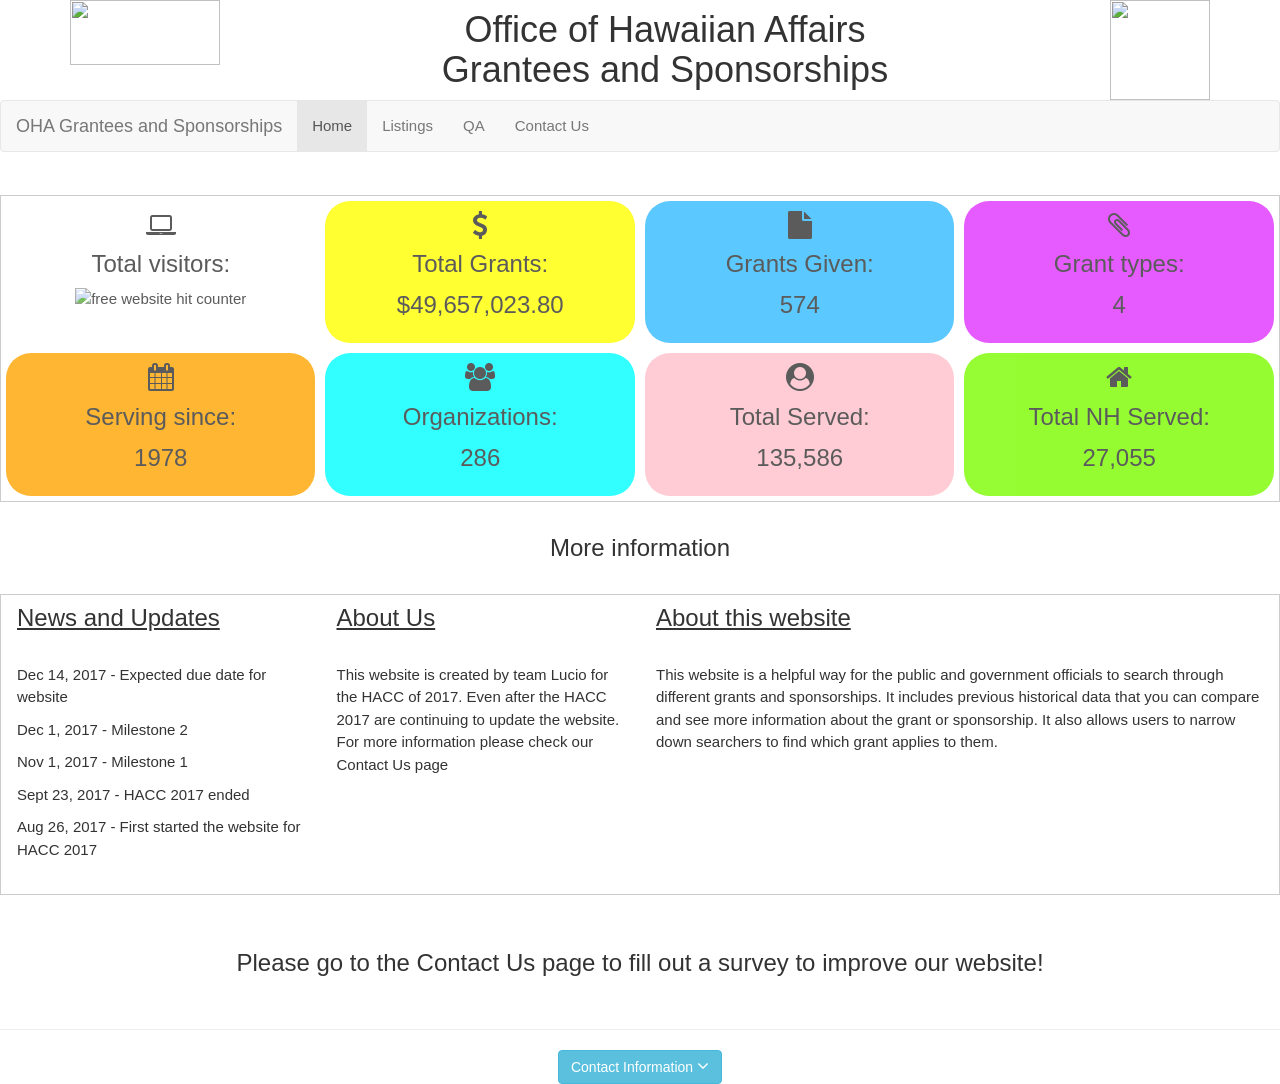
==== commit 282aa7a1: "Text Changes" ====
--- a/src/templates/index.html
+++ b/src/templates/index.html
@@ -150,7 +150,7 @@
       <div class="card card-inverse text-center" style="background-color: #7CFC00; border-color: tan; padding: 10px; border-radius: 25px;">
         <div class="card-block">
           <i class="fa fa-home" style="font-size:28px"></i>
-          <h3 class="card-title">Kānaka Served:</h3>
+          <h3 class="card-title">Total NH Served:</h3>
           <p class="card-text" style="text-align:center; font-size:24px">27,055</p>
         </div>
       </div>
